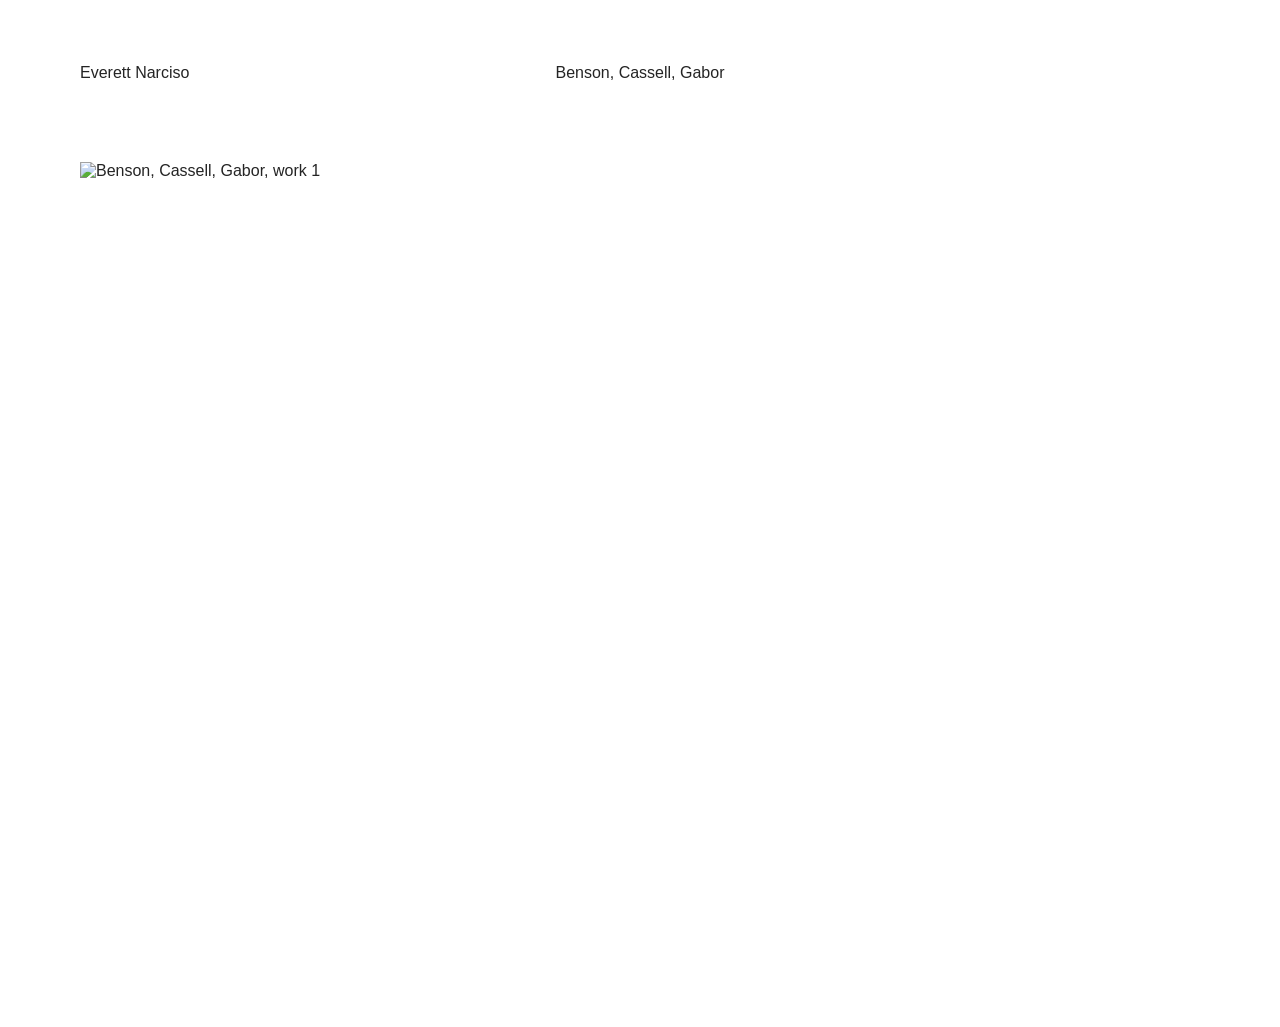
==== benson-cassell-gabor.html @ a89b2d51 "Add files via upload" ====
<!doctype html>
<html lang="en">
<head>
  <meta charset="utf-8">
  <meta name="viewport" content="width=device-width, initial-scale=1">
  <title>Benson, Cassell, Gabor — Everett Narciso</title>
  <style>
    * { box-sizing: border-box; }
    body {
      margin: 0;
      background: #fff;
      color: #242424;
      font-family: Arial, Helvetica, sans-serif;
    }
    a { color: inherit; text-decoration: none; }
    a:hover, a:focus-visible {
      text-decoration: underline;
      text-underline-offset: .2em;
    }
    main { width: min(calc(100% - 3rem), 70rem); margin: 0 auto; padding: 4rem 0 8rem; }
    header {
      display: grid;
      grid-template-columns: 1fr auto 1fr;
      align-items: baseline;
      margin-bottom: 5rem;
    }
    h1 { grid-column: 2; margin: 0; font-size: 1rem; font-weight: 400; }
    .gallery {
      display: grid;
      grid-template-columns: repeat(2, minmax(0, 1fr));
      gap: 5rem 3rem;
    }
    figure { margin: 0; }
    img { display: block; width: 100%; height: auto; }
    @media (max-width: 720px) {
      main { width: min(calc(100% - 2rem), 70rem); padding-top: 2rem; }
      header { grid-template-columns: 1fr auto; margin-bottom: 3rem; }
      h1 { grid-column: 2; }
      .gallery { grid-template-columns: 1fr; gap: 3rem; }
    }
  </style>
</head>
<body>
  <main>
    <header>
      <a href="index.html" aria-label="Back to Everett Narciso home">Everett Narciso</a>
      <h1>Benson, Cassell, Gabor</h1>
    </header>
    <div class="gallery">
      <!-- Replace this image with the first image from the series. Copy this line for more images. -->
      <figure><img src="images/21.jpg" width="1489" height="2048" alt="Benson, Cassell, Gabor, work 1"></figure>
    </div>
  </main>
</body>
</html>
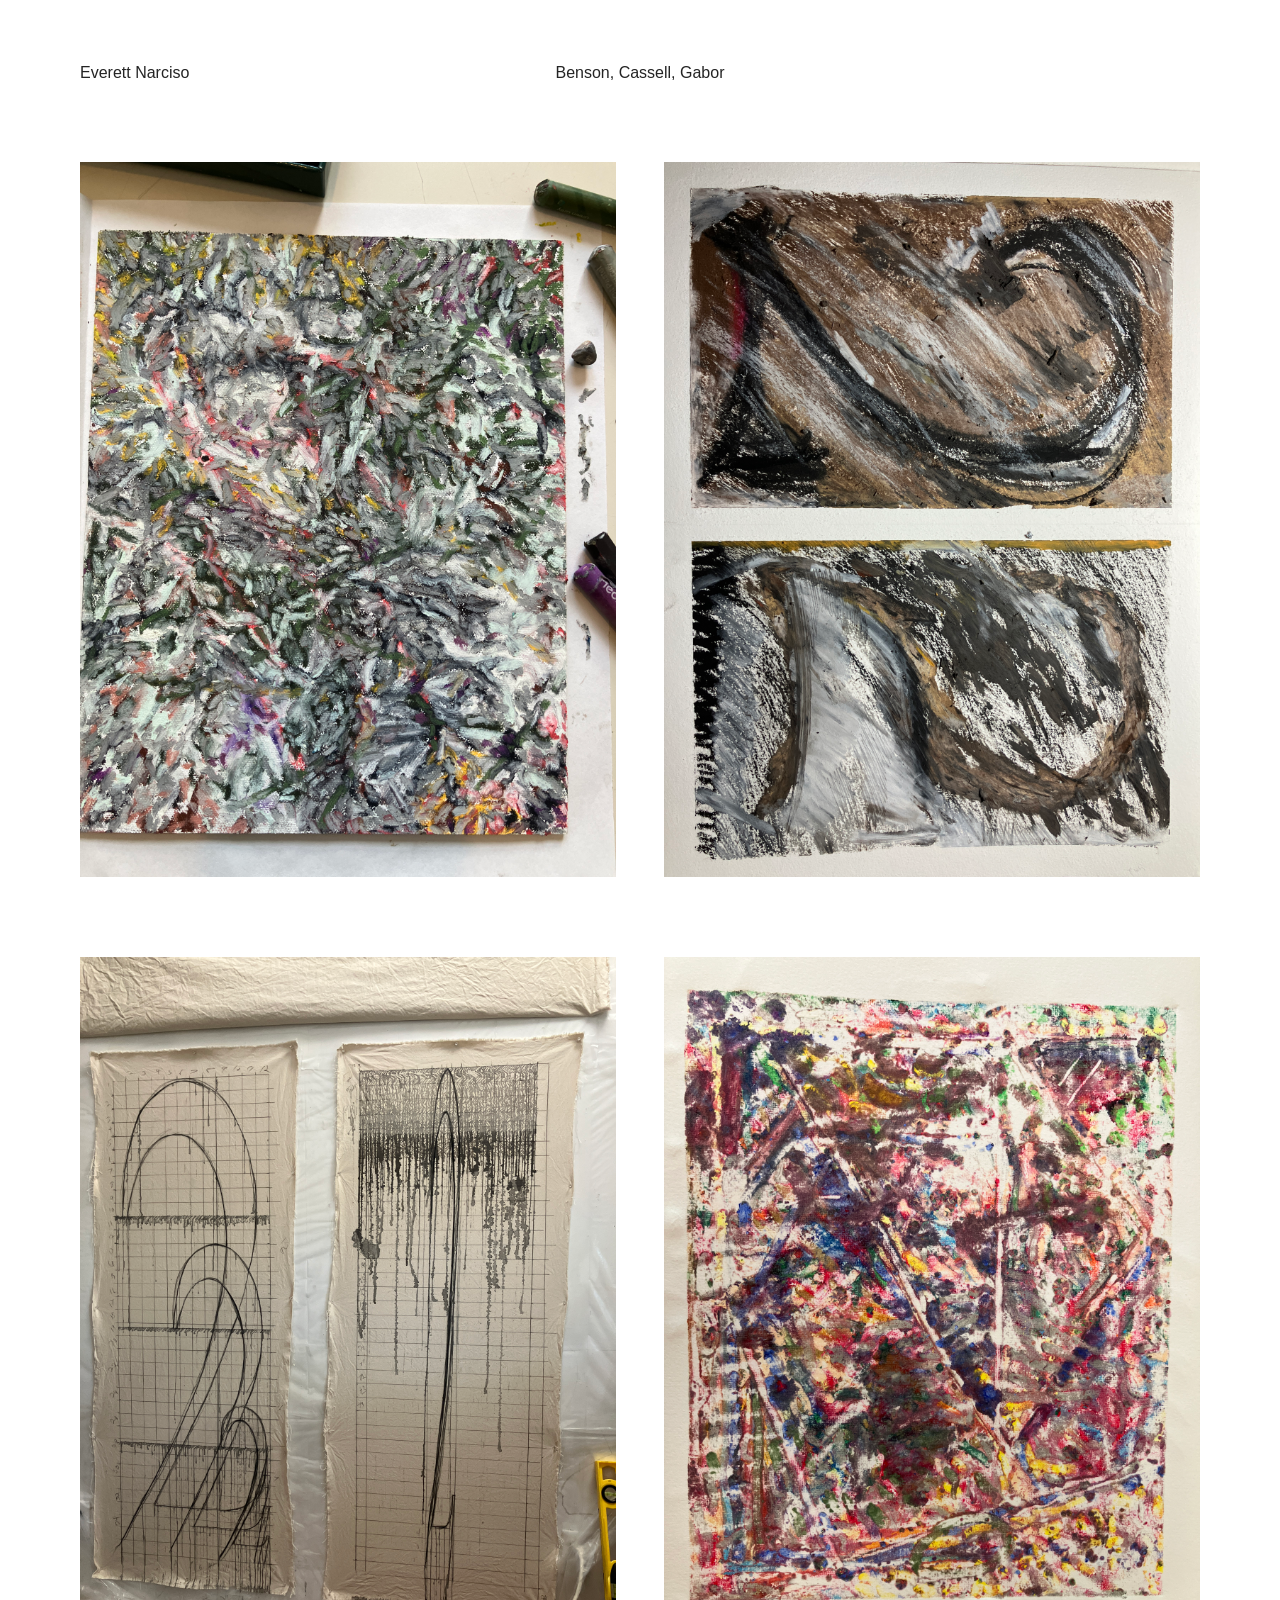
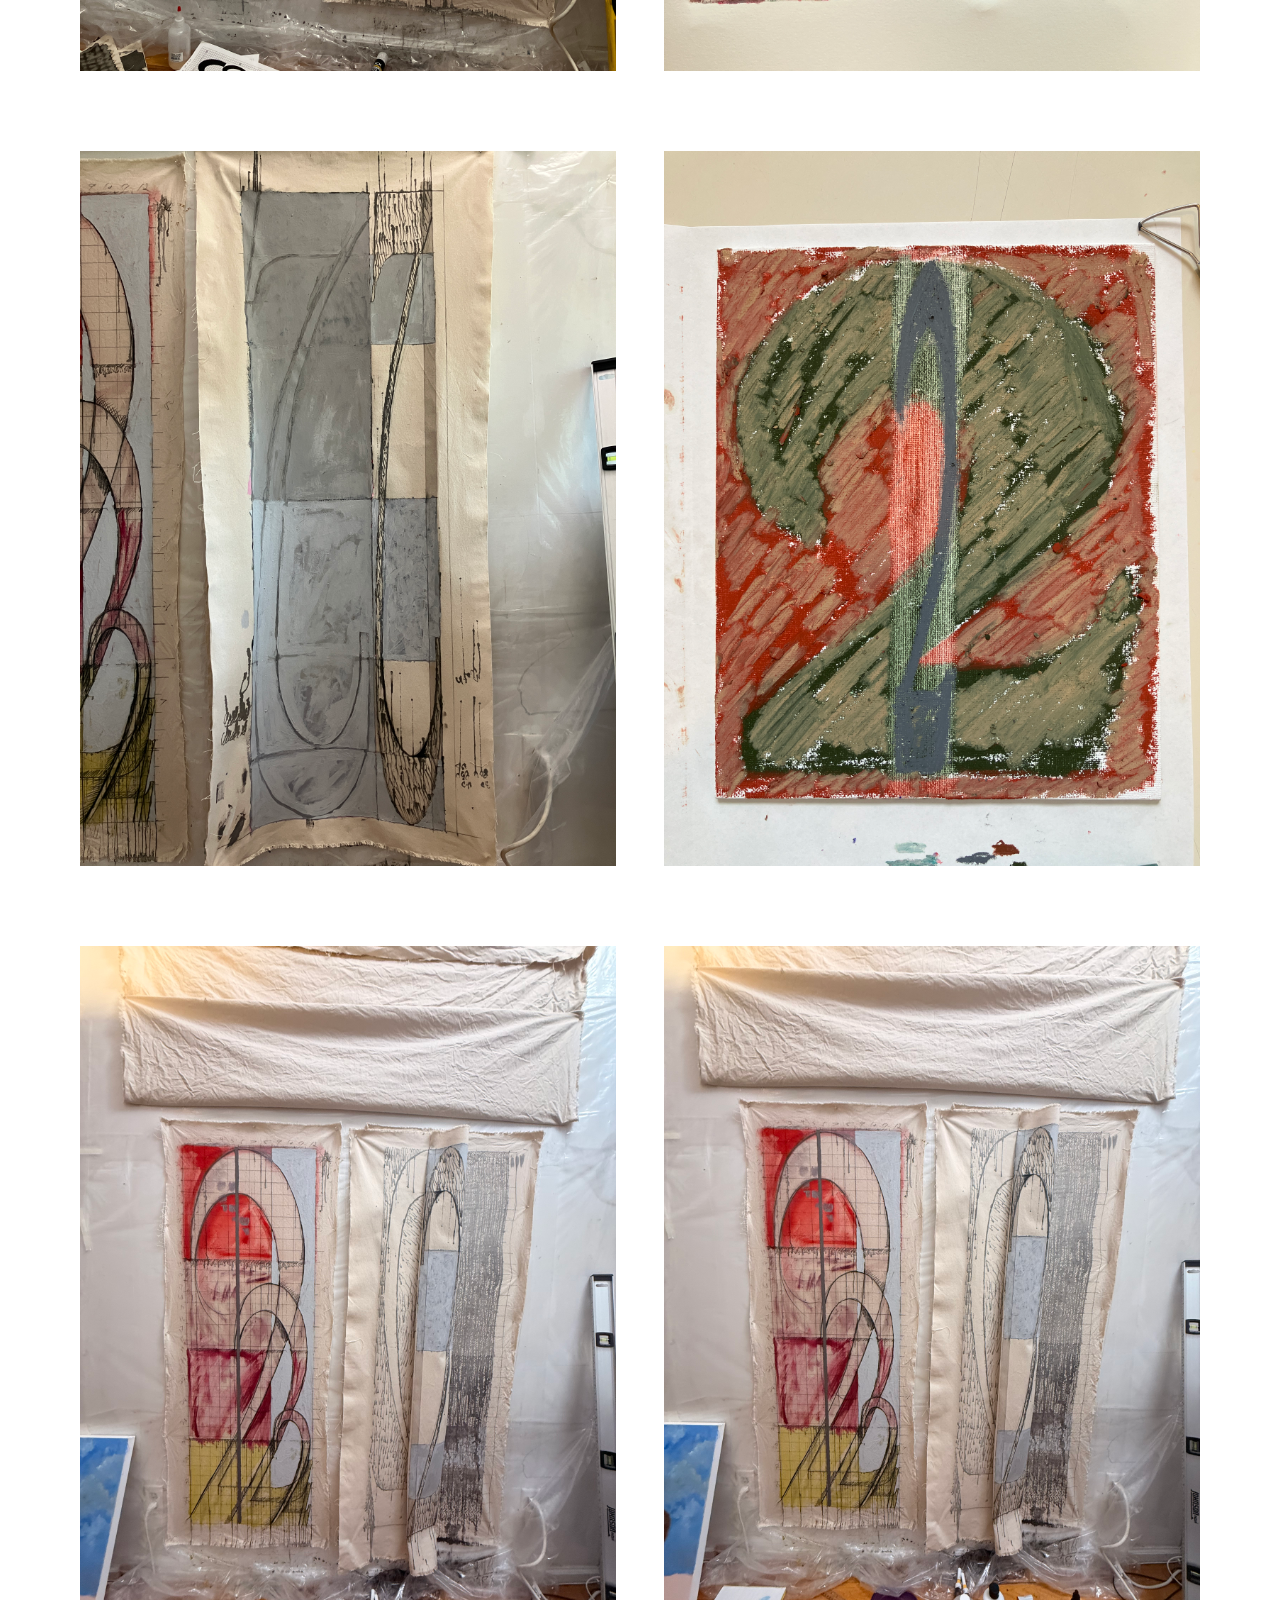
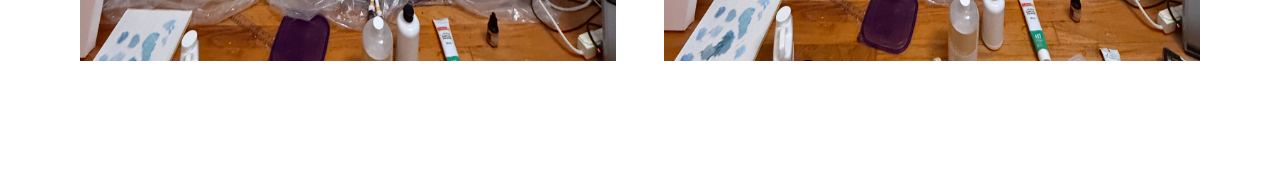
==== commit cd530da3: "Add multiple images to Benson, Cassell, Gabor gallery Updated image sources and added more images to" ====
--- a/benson-cassell-gabor.html
+++ b/benson-cassell-gabor.html
@@ -47,8 +47,14 @@
       <h1>Benson, Cassell, Gabor</h1>
     </header>
     <div class="gallery">
-      <!-- Replace this image with the first image from the series. Copy this line for more images. -->
-      <figure><img src="images/21.jpg" width="1489" height="2048" alt="Benson, Cassell, Gabor, work 1"></figure>
+      <figure><img src="images/IMG_2371.JPG" width="4032" height="3024" alt="Benson, Cassell, Gabor, work 1"></figure>
+      <figure><img src="images/IMG_2519.JPG" width="4032" height="3024" alt="Benson, Cassell, Gabor, work 2" loading="lazy"></figure>
+      <figure><img src="images/IMG_2784.JPG" width="4032" height="3024" alt="Benson, Cassell, Gabor, work 3" loading="lazy"></figure>
+      <figure><img src="images/IMG_3409.JPG" width="4032" height="3024" alt="Benson, Cassell, Gabor, work 4" loading="lazy"></figure>
+      <figure><img src="images/IMG_3649.JPG" width="4032" height="3024" alt="Benson, Cassell, Gabor, work 5" loading="lazy"></figure>
+      <figure><img src="images/IMG_3798.JPG" width="4032" height="3024" alt="Benson, Cassell, Gabor, work 6" loading="lazy"></figure>
+      <figure><img src="images/IMG_8777.jpg" width="4032" height="3024" alt="Benson, Cassell, Gabor, work 7" loading="lazy"></figure>
+      <figure><img src="images/IMG_8778.jpg" width="4032" height="3024" alt="Benson, Cassell, Gabor, work 8" loading="lazy"></figure>
     </div>
   </main>
 </body>
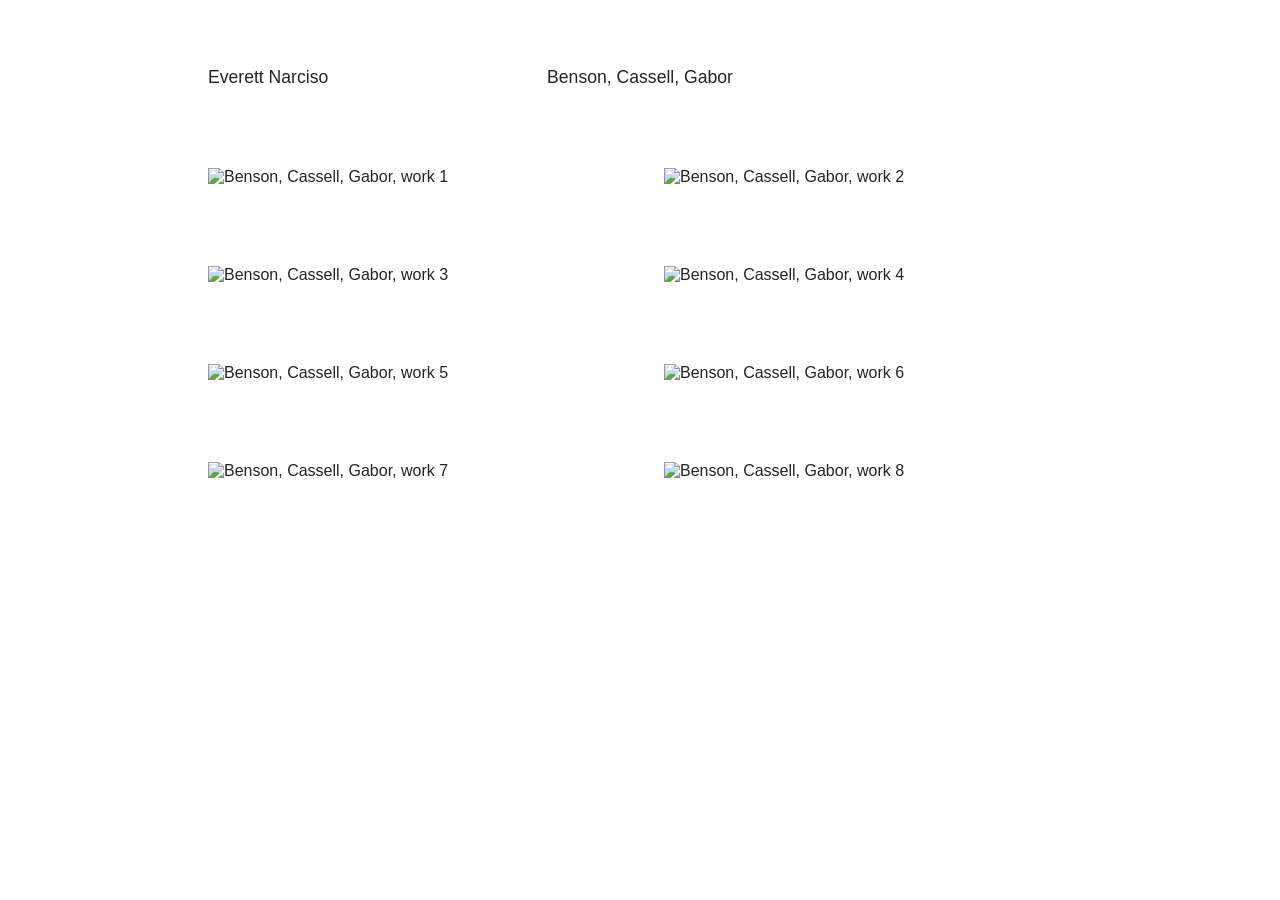
==== commit a6016e1b: "pork>git migration After lost porkbun static hosting, first attempt to push most recent version of s" ====
--- a/benson-cassell-gabor.html
+++ b/benson-cassell-gabor.html
@@ -4,57 +4,23 @@
   <meta charset="utf-8">
   <meta name="viewport" content="width=device-width, initial-scale=1">
   <title>Benson, Cassell, Gabor — Everett Narciso</title>
-  <style>
-    * { box-sizing: border-box; }
-    body {
-      margin: 0;
-      background: #fff;
-      color: #242424;
-      font-family: Arial, Helvetica, sans-serif;
-    }
-    a { color: inherit; text-decoration: none; }
-    a:hover, a:focus-visible {
-      text-decoration: underline;
-      text-underline-offset: .2em;
-    }
-    main { width: min(calc(100% - 3rem), 70rem); margin: 0 auto; padding: 4rem 0 8rem; }
-    header {
-      display: grid;
-      grid-template-columns: 1fr auto 1fr;
-      align-items: baseline;
-      margin-bottom: 5rem;
-    }
-    h1 { grid-column: 2; margin: 0; font-size: 1rem; font-weight: 400; }
-    .gallery {
-      display: grid;
-      grid-template-columns: repeat(2, minmax(0, 1fr));
-      gap: 5rem 3rem;
-    }
-    figure { margin: 0; }
-    img { display: block; width: 100%; height: auto; }
-    @media (max-width: 720px) {
-      main { width: min(calc(100% - 2rem), 70rem); padding-top: 2rem; }
-      header { grid-template-columns: 1fr auto; margin-bottom: 3rem; }
-      h1 { grid-column: 2; }
-      .gallery { grid-template-columns: 1fr; gap: 3rem; }
-    }
-  </style>
+  <link rel="stylesheet" href="styles.css">
 </head>
-<body>
+<body class="gallery">
   <main>
     <header>
-      <a href="index.html" aria-label="Back to Everett Narciso home">Everett Narciso</a>
+      <a href="index.html">Everett Narciso</a>
       <h1>Benson, Cassell, Gabor</h1>
     </header>
-    <div class="gallery">
-      <figure><img src="images/IMG_2371.JPG" width="4032" height="3024" alt="Benson, Cassell, Gabor, work 1"></figure>
-      <figure><img src="images/IMG_2519.JPG" width="4032" height="3024" alt="Benson, Cassell, Gabor, work 2" loading="lazy"></figure>
-      <figure><img src="images/IMG_2784.JPG" width="4032" height="3024" alt="Benson, Cassell, Gabor, work 3" loading="lazy"></figure>
-      <figure><img src="images/IMG_3409.JPG" width="4032" height="3024" alt="Benson, Cassell, Gabor, work 4" loading="lazy"></figure>
-      <figure><img src="images/IMG_3649.JPG" width="4032" height="3024" alt="Benson, Cassell, Gabor, work 5" loading="lazy"></figure>
-      <figure><img src="images/IMG_3798.JPG" width="4032" height="3024" alt="Benson, Cassell, Gabor, work 6" loading="lazy"></figure>
-      <figure><img src="images/IMG_8777.jpg" width="4032" height="3024" alt="Benson, Cassell, Gabor, work 7" loading="lazy"></figure>
-      <figure><img src="images/IMG_8778.jpg" width="4032" height="3024" alt="Benson, Cassell, Gabor, work 8" loading="lazy"></figure>
+    <div class="images">
+      <figure><img src="images/IMG_2371.JPG" alt="Benson, Cassell, Gabor, work 1"></figure>
+      <figure><img src="images/IMG_2519.JPG" alt="Benson, Cassell, Gabor, work 2" loading="lazy"></figure>
+      <figure><img src="images/IMG_2784.JPG" alt="Benson, Cassell, Gabor, work 3" loading="lazy"></figure>
+      <figure><img src="images/IMG_3409.JPG" alt="Benson, Cassell, Gabor, work 4" loading="lazy"></figure>
+      <figure><img src="images/IMG_3649.JPG" alt="Benson, Cassell, Gabor, work 5" loading="lazy"></figure>
+      <figure><img src="images/IMG_3798.JPG" alt="Benson, Cassell, Gabor, work 6" loading="lazy"></figure>
+      <figure><img src="images/IMG_8777.jpg" alt="Benson, Cassell, Gabor, work 7" loading="lazy"></figure>
+      <figure><img src="images/IMG_8778.jpg" alt="Benson, Cassell, Gabor, work 8" loading="lazy"></figure>
     </div>
   </main>
 </body>
--- a/styles.css
+++ b/styles.css
@@ -0,0 +1,93 @@
+html { overflow-y: scroll; }
+* { box-sizing: border-box; }
+body {
+  margin: 0;
+  background: white;
+  color: #242424;
+  font: 1rem Arial, Helvetica, sans-serif;
+}
+a { color: inherit; text-decoration: none; }
+a:hover, a:focus-visible {
+  text-decoration: underline;
+  text-underline-offset: .2em;
+}
+main {
+  width: min(80%, 54rem);
+  margin: auto;
+  padding: 4.2rem 0 8rem;
+}
+header {
+  display: grid;
+  grid-template-columns: 1fr auto;
+  align-items: baseline;
+  margin-bottom: 5rem;
+}
+header a, header span, nav, h1 {
+  font-size: 1.1rem;
+  font-weight: 400;
+}
+nav { justify-self: end; }
+h1 { margin: 0; }
+.home header {
+  width: min(60vw, 47rem);
+  margin-right: auto;
+  margin-left: auto;
+}
+.home .projects {
+  display: grid;
+  grid-template-columns: repeat(auto-fit, minmax(min(100%, 11.5rem), 1fr));
+  gap: 2.5rem 2rem;
+  width: min(60vw, 47rem);
+  margin: 0 auto;
+}
+.project img {
+  display: block;
+  width: 100%;
+  aspect-ratio: 3 / 4;
+  object-fit: cover;
+}
+.project h2 {
+  margin: .75rem 0 0;
+  font-size: 1rem;
+  font-weight: 400;
+  text-align: center;
+}
+.gallery header {
+  grid-template-columns: 1fr auto 1fr;
+}
+.gallery h1 {
+  grid-column: 2;
+}
+.gallery .images {
+  display: grid;
+  grid-template-columns: repeat(2, 1fr);
+  gap: 5rem 3rem;
+}
+figure { margin: 0; }
+figure img {
+  display: block;
+  width: 100%;
+  height: auto;
+}
+.info .links {
+  display: grid;
+  gap: 1rem;
+  font-size: 1.1rem;
+}
+@media (max-width: 720px) {
+  main {
+    padding-top: 2.1rem;
+  }
+  header { margin-bottom: 3rem; }
+  .home .projects { gap: 2.75rem; }
+  .gallery header { grid-template-columns: 1fr auto; }
+  .gallery h1 { grid-column: 2; }
+  .gallery .images {
+    grid-template-columns: 1fr;
+    gap: 3rem;
+  }
+}
+@media (max-width: 400px) {
+  .home header span,
+  .home nav a { font-size: clamp(.75rem, 4.4vw, 1.1rem); }
+}
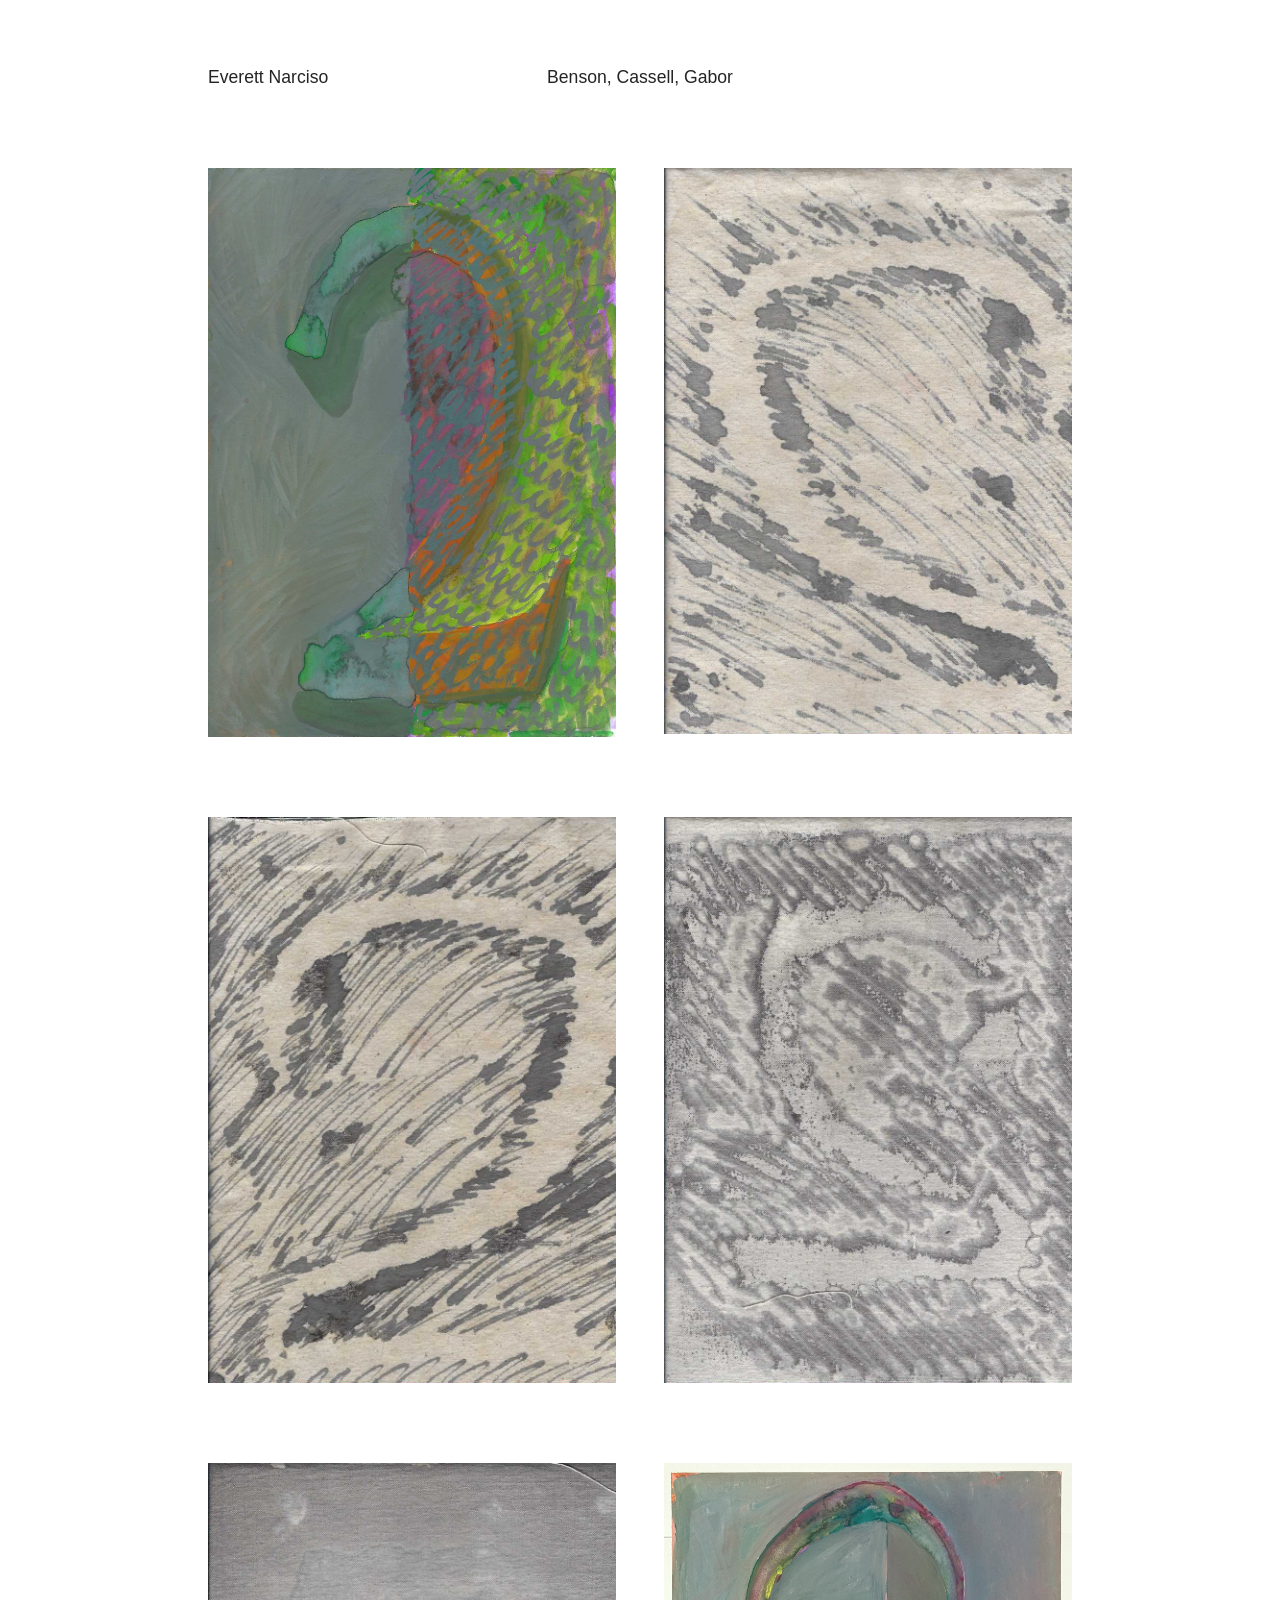
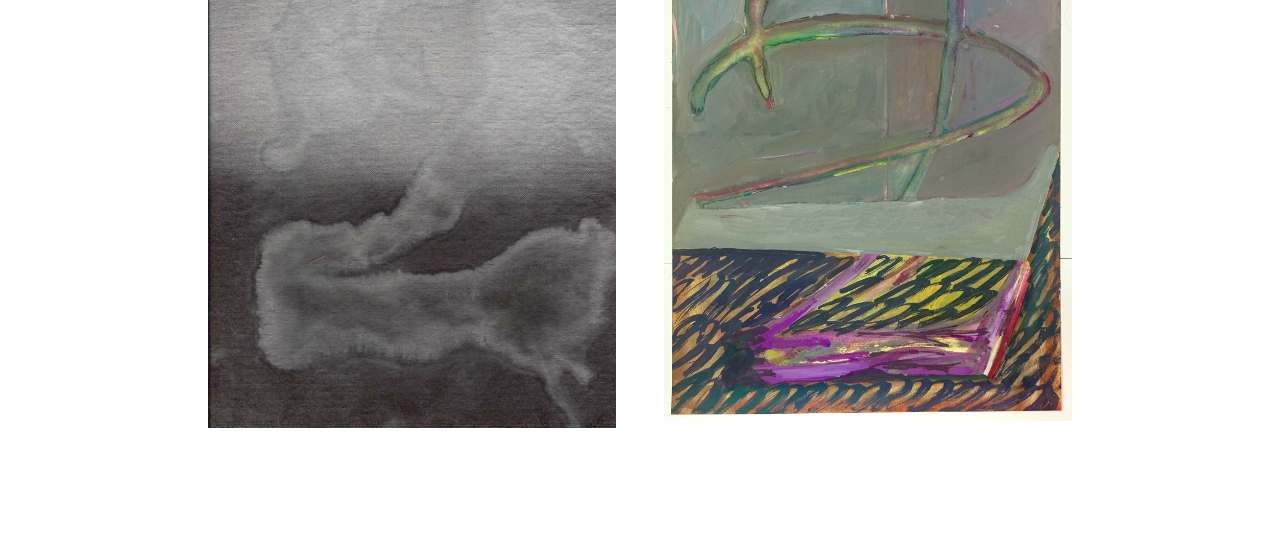
==== commit 595247c7: "claud pickup" ====
--- a/benson-cassell-gabor.html
+++ b/benson-cassell-gabor.html
@@ -13,14 +13,12 @@
       <h1>Benson, Cassell, Gabor</h1>
     </header>
     <div class="images">
-      <figure><img src="images/IMG_2371.JPG" alt="Benson, Cassell, Gabor, work 1"></figure>
-      <figure><img src="images/IMG_2519.JPG" alt="Benson, Cassell, Gabor, work 2" loading="lazy"></figure>
-      <figure><img src="images/IMG_2784.JPG" alt="Benson, Cassell, Gabor, work 3" loading="lazy"></figure>
-      <figure><img src="images/IMG_3409.JPG" alt="Benson, Cassell, Gabor, work 4" loading="lazy"></figure>
-      <figure><img src="images/IMG_3649.JPG" alt="Benson, Cassell, Gabor, work 5" loading="lazy"></figure>
-      <figure><img src="images/IMG_3798.JPG" alt="Benson, Cassell, Gabor, work 6" loading="lazy"></figure>
-      <figure><img src="images/IMG_8777.jpg" alt="Benson, Cassell, Gabor, work 7" loading="lazy"></figure>
-      <figure><img src="images/IMG_8778.jpg" alt="Benson, Cassell, Gabor, work 8" loading="lazy"></figure>
+      <figure><img src="images/Benson-Cassell-Gabor/01.jpg" alt="Benson, Cassell, Gabor, work 1"></figure>
+      <figure><img src="images/Benson-Cassell-Gabor/03.jpg" alt="Benson, Cassell, Gabor, work 2" loading="lazy"></figure>
+      <figure><img src="images/Benson-Cassell-Gabor/04.jpg" alt="Benson, Cassell, Gabor, work 3" loading="lazy"></figure>
+      <figure><img src="images/Benson-Cassell-Gabor/05.jpg" alt="Benson, Cassell, Gabor, work 4" loading="lazy"></figure>
+      <figure><img src="images/Benson-Cassell-Gabor/06.jpg" alt="Benson, Cassell, Gabor, work 5" loading="lazy"></figure>
+      <figure><img src="images/Benson-Cassell-Gabor/07.jpg" alt="Benson, Cassell, Gabor, work 6" loading="lazy"></figure>
     </div>
   </main>
 </body>
